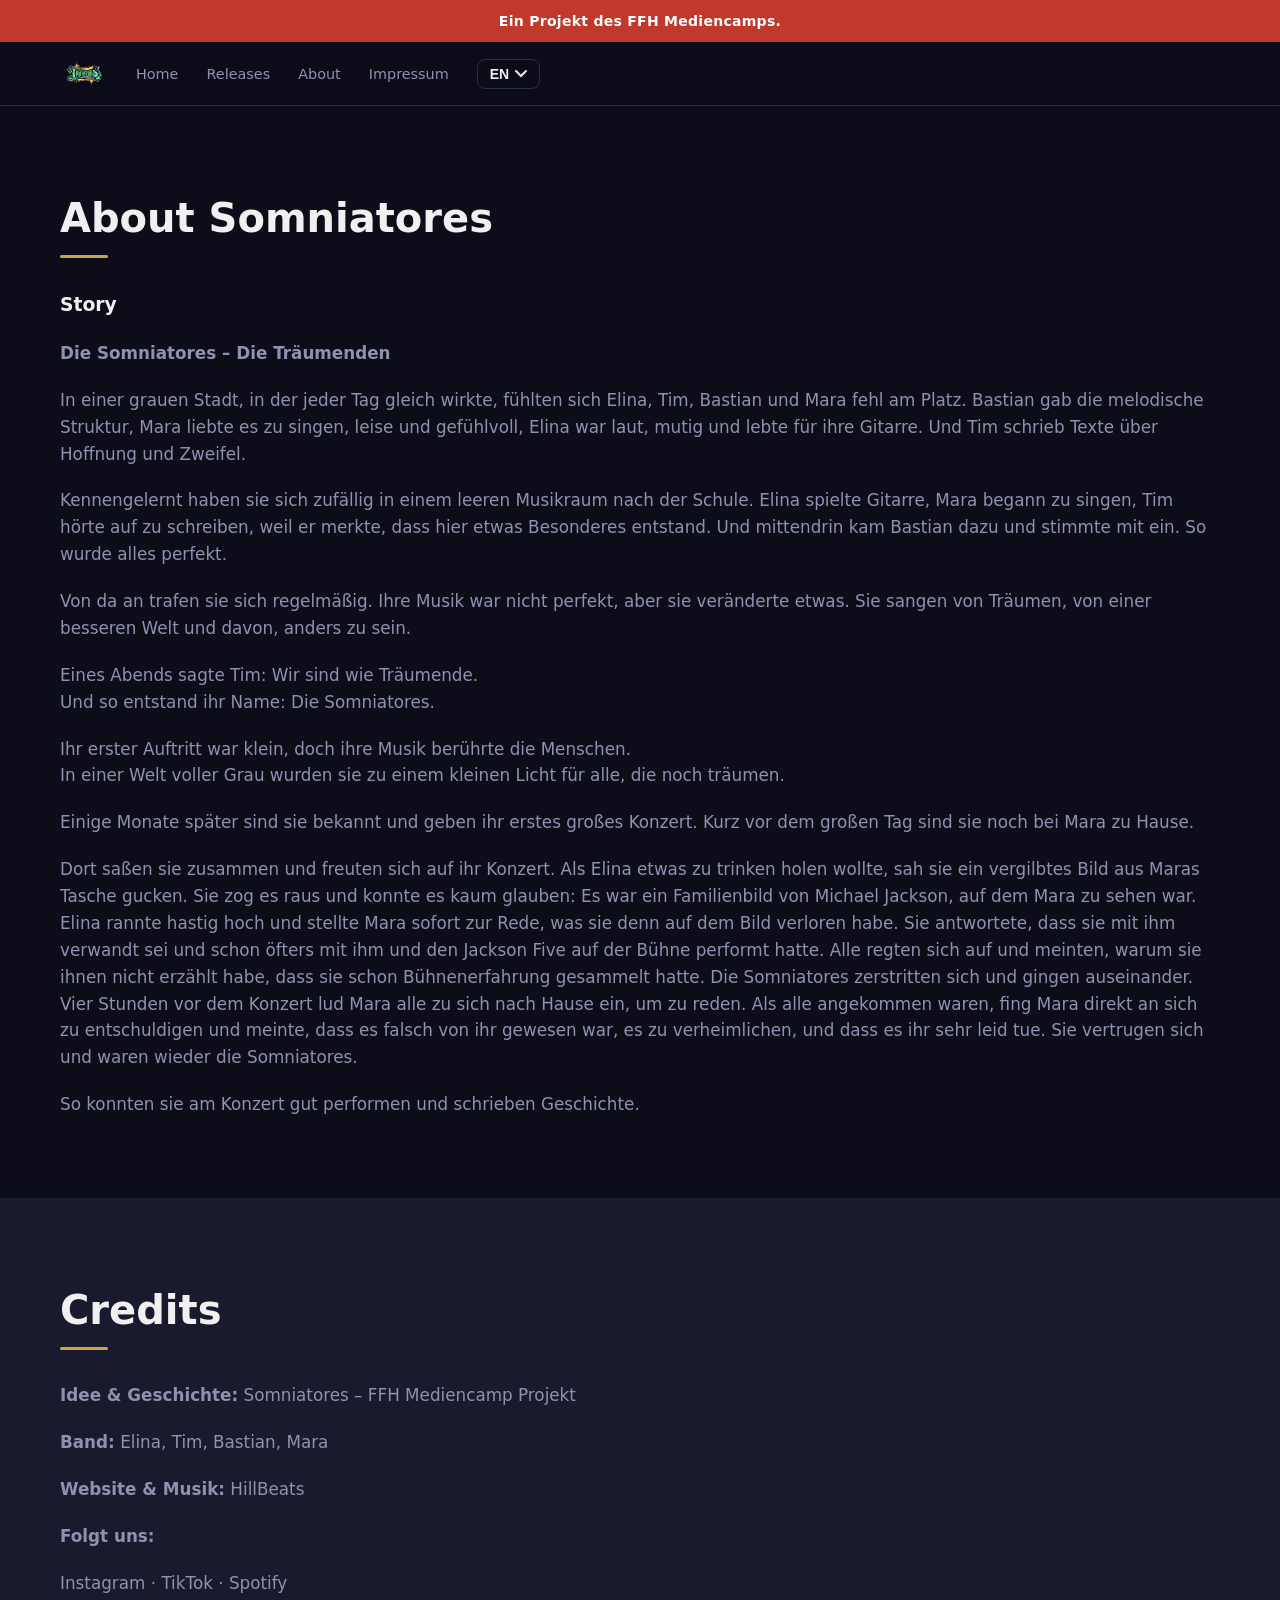
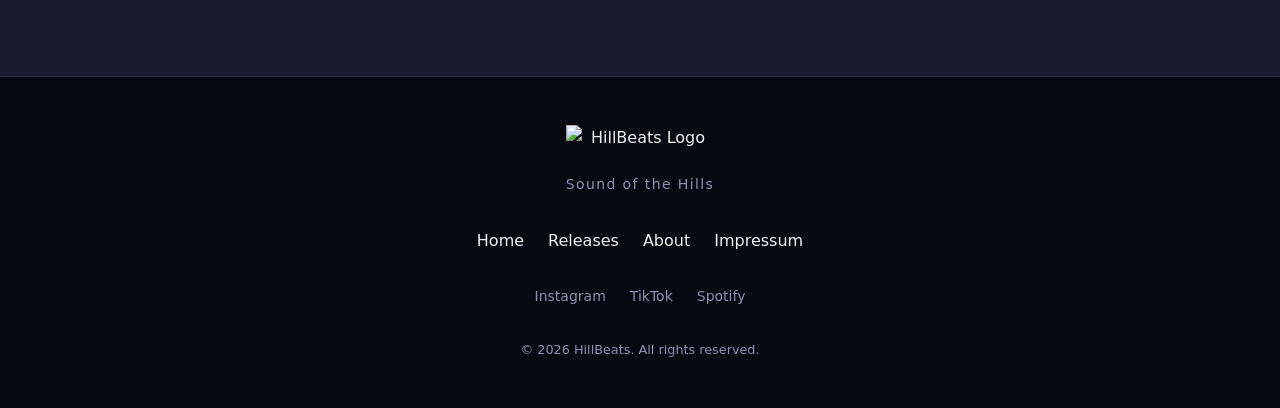
==== about.html @ d52b865a "Merge pull request #15 from ShadowByte2233/copilot/add-social-media-links-to-about Add social media " ====
<!DOCTYPE html>
<html lang="de">
<head>
  <meta charset="UTF-8">
  <meta name="viewport" content="width=device-width, initial-scale=1.0">
  <meta name="robots" content="noindex, nofollow">
  <title>Über uns – Somniatores</title>
  <meta name="description" content="Die Geschichte der Band Somniatores / HillBeats">
  <link rel="icon" type="image/png" href="../assets/img/band_logo.png">
  <link rel="stylesheet" href="../assets/css/style.css">
  <script src="../assets/js/app.js" defer></script>
</head>
<body>

<!-- PROJECT NOTICE (FFH Mediencamp) -->
<div class="project-notice" role="note">
  Ein Projekt des FFH Mediencamps.
</div>

<!-- NAVIGATION -->
<nav id="navbar" role="navigation" aria-label="Hauptnavigation">
  <div class="nav-inner">
    <a href="../index.html" class="nav-logo" aria-label="Somniatores – Startseite">
      <img src="../assets/img/band_logo.png" alt="Somniatores Logo">
    </a>
    <button class="burger" id="burger" aria-label="Menü öffnen" aria-expanded="false" aria-controls="nav-links" data-i18n-aria="nav.burgerLabel">
      <span></span><span></span><span></span>
    </button>
    <ul class="nav-links" id="nav-links" role="list">
      <li><a href="http://somniatores.de"    data-i18n="nav.home">Startseite</a></li>
      <li><a href="releases"        data-i18n="nav.releases">Releases</a></li>
      <li><a href="about"           data-i18n="nav.about">Über uns</a></li>
      <li><a href="impressum"     data-i18n="nav.media">Impressum</a></li>
    </ul>
    <!-- Language dropdown -->
    <div class="lang-dropdown" id="lang-dropdown">
      <button class="lang-btn" id="lang-btn"
              aria-haspopup="listbox" aria-expanded="false"
              aria-label="Sprache wählen" data-i18n-aria="lang.label">
        <span id="lang-current">DE</span>
        <svg aria-hidden="true" width="12" height="8" viewBox="0 0 12 8" focusable="false">
          <path d="M1 1l5 5 5-5" stroke="currentColor" stroke-width="2" fill="none" stroke-linecap="round"/>
        </svg>
      </button>
      <ul class="lang-list" id="lang-list" role="listbox" aria-label="Sprache">
        <li role="option" data-lang="de" aria-selected="true"  tabindex="0">🇩🇪 DE</li>
        <li role="option" data-lang="en" aria-selected="false" tabindex="0">🇬🇧 EN</li>
      </ul>
    </div>
  </div>
</nav>

<!-- ABOUT -->
<main>
  <!-- GESCHICHTE -->
  <section id="about">
    <div class="container">
      <h2 class="section-title" data-i18n="about.title">Über Somniatores</h2>

      <div class="about-text reveal">
        <h3 data-i18n="about.geschichte">Geschichte</h3>
        <p><strong>Die Somniatores – Die Träumenden</strong></p>
        <p>In einer grauen Stadt, in der jeder Tag gleich wirkte, fühlten sich Elina, Tim, Bastian und Mara fehl am Platz. Bastian gab die melodische Struktur, Mara liebte es zu singen, leise und gefühlvoll, Elina war laut, mutig und lebte für ihre Gitarre. Und Tim schrieb Texte über Hoffnung und Zweifel.</p>
        <p>Kennengelernt haben sie sich zufällig in einem leeren Musikraum nach der Schule. Elina spielte Gitarre, Mara begann zu singen, Tim hörte auf zu schreiben, weil er merkte, dass hier etwas Besonderes entstand. Und mittendrin kam Bastian dazu und stimmte mit ein. So wurde alles perfekt.</p>
        <p>Von da an trafen sie sich regelmäßig. Ihre Musik war nicht perfekt, aber sie veränderte etwas. Sie sangen von Träumen, von einer besseren Welt und davon, anders zu sein.</p>
        <p>Eines Abends sagte Tim: Wir sind wie Träumende.<br>Und so entstand ihr Name: Die Somniatores.</p>
        <p>Ihr erster Auftritt war klein, doch ihre Musik berührte die Menschen.<br>In einer Welt voller Grau wurden sie zu einem kleinen Licht für alle, die noch träumen.</p>
        <p>Einige Monate später sind sie bekannt und geben ihr erstes großes Konzert. Kurz vor dem großen Tag sind sie noch bei Mara zu Hause.</p>
        <p>Dort saßen sie zusammen und freuten sich auf ihr Konzert. Als Elina etwas zu trinken holen wollte, sah sie ein vergilbtes Bild aus Maras Tasche gucken. Sie zog es raus und konnte es kaum glauben: Es war ein Familienbild von Michael Jackson, auf dem Mara zu sehen war. Elina rannte hastig hoch und stellte Mara sofort zur Rede, was sie denn auf dem Bild verloren habe. Sie antwortete, dass sie mit ihm verwandt sei und schon öfters mit ihm und den Jackson Five auf der Bühne performt hatte. Alle regten sich auf und meinten, warum sie ihnen nicht erzählt habe, dass sie schon Bühnenerfahrung gesammelt hatte. Die Somniatores zerstritten sich und gingen auseinander. Vier Stunden vor dem Konzert lud Mara alle zu sich nach Hause ein, um zu reden. Als alle angekommen waren, fing Mara direkt an sich zu entschuldigen und meinte, dass es falsch von ihr gewesen war, es zu verheimlichen, und dass es ihr sehr leid tue. Sie vertrugen sich und waren wieder die Somniatores.</p>
        <p>So konnten sie am Konzert gut performen und schrieben Geschichte.</p>
      </div>
    </div>
  </section>

  <!-- CREDITS -->
  <section id="credits">
    <div class="container">
      <h2 class="section-title" data-i18n="about.credits">Credits</h2>

      <div class="about-text reveal">
        <p><strong>Idee &amp; Geschichte:</strong> Somniatores – FFH Mediencamp Projekt</p>
        <p><strong>Band:</strong> Elina, Tim, Bastian, Mara</p>
        <p><strong>Website &amp; Musik:</strong> HillBeats</p>
        <p><strong>Folgt uns:</strong></p>
        <p>
          <a href="https://www.instagram.com/somniatores_official/" target="_blank" rel="noopener noreferrer">Instagram</a> ·
          <a href="https://www.tiktok.com/@somniatores_official" target="_blank" rel="noopener noreferrer">TikTok</a> ·
          <a href="https://open.spotify.com/intl-de/artist/24csG8EfkN8rLoIO0TDTSA?si=iWMw0ovDQzCS0gI25p4bjA&amp;nd=1&amp;dlsi=0f4ffcc7fa2b4fdd" target="_blank" rel="noopener noreferrer">Spotify</a>
        </p>
      </div>
    </div>
  </section>
</main>

<!-- FOOTER -->
<footer>
  <div class="container">
    <div class="footer-inner">
      <div class="footer-logo">
        <img src="../assets/img/Logo_Huegel.jpeg" alt="HillBeats Logo">
        <p class="footer-slogan" data-i18n="footer.slogan">Sound der Hügel</p>
      </div>
      <nav class="footer-nav" aria-label="Footer Navigation">
        <a href="http://somniatores.de"  data-i18n="nav.home">Startseite</a>
        <a href="releases"      data-i18n="nav.releases">Releases</a>
        <a href="about"         data-i18n="nav.about">Über uns</a>
        <a href="impressum"     data-i18n="nav.media">Impressum</a>
      </nav>
      <div class="footer-social">
        <a href="https://www.instagram.com/somniatores_official/" class="social-link" target="_blank" rel="noopener noreferrer">Instagram</a>
        <a href="https://www.tiktok.com/@somniatores_official" class="social-link" target="_blank" rel="noopener noreferrer">TikTok</a>
        <a href="https://open.spotify.com/intl-de/artist/24csG8EfkN8rLoIO0TDTSA?si=iWMw0ovDQzCS0gI25p4bjA&amp;nd=1&amp;dlsi=0f4ffcc7fa2b4fdd" class="social-link" target="_blank" rel="noopener noreferrer">Spotify</a>
      </div>
      <p class="footer-copy" data-i18n="footer.copy">© 2026 HillBeats. Alle Rechte vorbehalten.</p>
    </div>
  </div>
</footer>

</body>
</html>
---- assets/css/style.css ----
/* =========================================================
   HillBeats – assets/css/style.css
   Mobile-first dark music-label theme
   ========================================================= */

/* --- Variables --- */
:root {
  --color-bg:           #0d0d1a;
  --color-surface:      #1a1a2e;
  --color-accent:       #c9a74d;
  --color-accent-hover: #e0bf6a;
  --color-text:         #f0f0f0;
  --color-text-muted:   #9090b0;
  --color-border:       #2a2a45;
  --notice-height:      42px;
  --nav-height:         64px;
  --radius:             8px;
  --transition:         0.3s ease;
  --font:               'Segoe UI', system-ui, -apple-system, sans-serif;
}

/* =========================================================
   PROJECT NOTICE BANNER (FFH Mediencamp)
   ========================================================= */
.project-notice {
  position: sticky;
  top: 0;
  z-index: 1001;
  background-color: #c0392b;
  color: #fff;
  text-align: center;
  padding: 0 1.25rem;
  height: var(--notice-height);
  display: flex;
  align-items: center;
  justify-content: center;
  font-size: 0.875rem;
  font-weight: 700;
  letter-spacing: 0.02em;
}

/* --- Reset & Base --- */
*, *::before, *::after { box-sizing: border-box; margin: 0; padding: 0; }
html { scroll-behavior: smooth; }
body {
  font-family: var(--font);
  background: var(--color-bg);
  color: var(--color-text);
  line-height: 1.6;
  overflow-x: hidden;
}
img { max-width: 100%; height: auto; display: block; }
a   { color: inherit; text-decoration: none; }
ul  { list-style: none; }
[hidden] { display: none !important; }

/* Focus styles for accessibility */
:focus-visible {
  outline: 2px solid var(--color-accent);
  outline-offset: 3px;
  border-radius: 4px;
}

/* Visually hidden (screen-reader only) */
.visually-hidden {
  position: absolute;
  width: 1px; height: 1px;
  padding: 0; margin: -1px;
  overflow: hidden; clip: rect(0,0,0,0);
  white-space: nowrap; border: 0;
}

/* --- Container --- */
.container {
  width: 100%;
  max-width: 1200px;
  margin: 0 auto;
  padding: 0 1.25rem;
}

/* =========================================================
   NAVIGATION
   ========================================================= */
#navbar {
  position: sticky;
  top: var(--notice-height);
  height: var(--nav-height);
  background: rgba(13, 13, 26, 0.95);
  backdrop-filter: blur(12px);
  -webkit-backdrop-filter: blur(12px);
  border-bottom: 1px solid var(--color-border);
  z-index: 1000;
  transition: box-shadow var(--transition);
}
#navbar.scrolled { box-shadow: 0 2px 20px rgba(0, 0, 0, 0.6); }

.nav-inner {
  max-width: 1200px;
  margin: 0 auto;
  padding: 0 1.25rem;
  height: 100%;
  display: flex;
  align-items: center;
  gap: 1rem;
}

.nav-logo {
  display: flex;
  align-items: center;
  gap: 0.5rem;
  flex-shrink: 0;
}
.nav-logo img { height: 36px; width: auto; }

/* Burger */
.burger {
  display: flex;
  flex-direction: column;
  gap: 5px;
  background: none;
  border: none;
  cursor: pointer;
  padding: 6px;
  margin-left: auto;
  border-radius: var(--radius);
  transition: background var(--transition);
}
.burger:hover { background: rgba(201, 167, 77, 0.1); }
.burger span {
  display: block;
  width: 24px; height: 2px;
  background: var(--color-text);
  border-radius: 2px;
  transition: transform var(--transition), opacity var(--transition);
}
.burger.open span:nth-child(1) { transform: translateY(7px) rotate(45deg); }
.burger.open span:nth-child(2) { opacity: 0; }
.burger.open span:nth-child(3) { transform: translateY(-7px) rotate(-45deg); }

/* Nav links */
.nav-links {
  display: none;
  flex-direction: column;
  position: absolute;
  top: var(--nav-height);
  left: 0; right: 0;
  background: var(--color-surface);
  border-bottom: 1px solid var(--color-border);
  padding: 1rem 1.25rem;
  gap: 0.25rem;
}
.nav-links.open { display: flex; }
.nav-links a {
  padding: 0.5rem 0.75rem;
  border-radius: var(--radius);
  font-size: 0.95rem;
  color: var(--color-text-muted);
  transition: color var(--transition), background var(--transition);
}
.nav-links a:hover {
  color: var(--color-accent);
  background: rgba(201, 167, 77, 0.08);
}

/* Language dropdown */
.lang-dropdown { position: relative; }
.lang-btn {
  display: flex;
  align-items: center;
  gap: 6px;
  background: transparent;
  border: 1px solid var(--color-border);
  color: var(--color-text);
  padding: 6px 12px;
  border-radius: var(--radius);
  cursor: pointer;
  font-size: 0.875rem;
  font-weight: 600;
  transition: border-color var(--transition), background var(--transition);
}
.lang-btn:hover { border-color: var(--color-accent); background: rgba(201, 167, 77, 0.08); }
.lang-btn svg { transition: transform var(--transition); }
.lang-btn[aria-expanded="true"] svg { transform: rotate(180deg); }

.lang-list {
  display: none;
  position: absolute;
  top: calc(100% + 6px);
  right: 0;
  background: var(--color-surface);
  border: 1px solid var(--color-border);
  border-radius: var(--radius);
  min-width: 110px;
  overflow: hidden;
  z-index: 1100;
  box-shadow: 0 8px 24px rgba(0, 0, 0, 0.4);
}
.lang-list.open { display: block; }
.lang-list li {
  padding: 0.6rem 1rem;
  cursor: pointer;
  font-size: 0.875rem;
  transition: background var(--transition), color var(--transition);
}
.lang-list li:hover  { background: rgba(201, 167, 77, 0.12); color: var(--color-accent); }
.lang-list li[aria-selected="true"] { color: var(--color-accent); font-weight: 600; }

/* Desktop nav */
@media (min-width: 768px) {
  .burger { display: none; }
  .nav-links {
    display: flex !important;
    flex-direction: row;
    position: static;
    background: none;
    border: none;
    padding: 0;
    gap: 0.25rem;
  }
  .nav-links a { font-size: 0.9rem; }
}

/* =========================================================
   HERO
   ========================================================= */
#hero {
  position: relative;
  min-height: 100svh;
  display: flex;
  align-items: center;
  justify-content: center;
  text-align: center;
  overflow: hidden;
}
.hero-bg { position: absolute; inset: 0; }
.hero-bg-img { width: 100%; height: 100%; object-fit: cover; }
.hero-overlay {
  position: absolute;
  inset: 0;
  background: linear-gradient(to bottom, rgba(13,13,26,0.45) 0%, rgba(13,13,26,0.88) 100%);
}
.hero-content {
  position: relative;
  z-index: 1;
  padding: 2rem 1.25rem;
  max-width: 700px;
}
.hero-band-logo { max-width: 260px; margin: 0 auto 1.5rem; }
.hero-content h1 {
  font-size: clamp(2.5rem, 8vw, 5rem);
  font-weight: 900;
  letter-spacing: -0.02em;
  color: #fff;
  text-shadow: 0 2px 20px rgba(0, 0, 0, 0.7);
  margin-bottom: 0.5rem;
}
.slogan {
  font-size: clamp(0.95rem, 3vw, 1.3rem);
  color: var(--color-accent);
  letter-spacing: 0.18em;
  text-transform: uppercase;
  margin-bottom: 2rem;
}
.hero-buttons {
  display: flex;
  flex-wrap: wrap;
  gap: 1rem;
  justify-content: center;
}

/* =========================================================
   BUTTONS
   ========================================================= */
.btn {
  display: inline-flex;
  align-items: center;
  justify-content: center;
  padding: 0.75rem 1.75rem;
  border-radius: var(--radius);
  font-size: 0.95rem;
  font-weight: 600;
  border: 2px solid transparent;
  cursor: pointer;
  transition:
    transform var(--transition),
    box-shadow var(--transition),
    background var(--transition),
    color var(--transition),
    border-color var(--transition);
  white-space: nowrap;
}
.btn:hover  { transform: translateY(-2px); box-shadow: 0 6px 20px rgba(0,0,0,0.4); }
.btn:active { transform: translateY(0); }

.btn-primary {
  background: var(--color-accent);
  color: #0d0d1a;
  border-color: var(--color-accent);
}
.btn-primary:hover { background: var(--color-accent-hover); border-color: var(--color-accent-hover); }

.btn-secondary {
  background: transparent;
  color: #fff;
  border-color: rgba(255, 255, 255, 0.6);
}
.btn-secondary:hover { background: rgba(255,255,255,0.1); border-color: #fff; }

.btn-outline {
  background: transparent;
  color: var(--color-accent);
  border-color: var(--color-accent);
}
.btn-outline:hover { background: var(--color-accent); color: #0d0d1a; }

.btn-sm { padding: 0.5rem 1.25rem; font-size: 0.875rem; }

/* =========================================================
   SECTIONS – Common
   ========================================================= */
section { padding: 5rem 0; }
section:nth-of-type(even) { background: var(--color-surface); }

.section-title {
  font-size: clamp(1.75rem, 5vw, 2.5rem);
  font-weight: 800;
  margin-bottom: 2.5rem;
  position: relative;
  display: inline-block;
}
.section-title::after {
  content: '';
  position: absolute;
  bottom: -8px;
  left: 0;
  width: 48px; height: 3px;
  background: var(--color-accent);
  border-radius: 2px;
}

/* =========================================================
   RELEASE
   ========================================================= */
.release-card {
  display: flex;
  flex-direction: column;
  gap: 2rem;
  background: var(--color-surface);
  border: 1px solid var(--color-border);
  border-radius: calc(var(--radius) * 2);
  overflow: hidden;
  transition: box-shadow var(--transition), transform var(--transition);
}
.release-card:hover {
  box-shadow: 0 12px 40px rgba(201, 167, 77, 0.15);
  transform: translateY(-4px);
}
.release-cover {
  width: 100%;
  max-width: 320px;
  margin: 1.5rem auto 0;
  border-radius: var(--radius);
}
.release-info {
  padding: 1.5rem 2rem 2rem;
  display: flex;
  flex-direction: column;
  gap: 1rem;
}
.release-tag {
  display: inline-block;
  background: rgba(201, 167, 77, 0.15);
  color: var(--color-accent);
  font-size: 0.75rem;
  font-weight: 700;
  letter-spacing: 0.1em;
  text-transform: uppercase;
  padding: 0.25rem 0.75rem;
  border-radius: 999px;
}
.release-info h3 { font-size: clamp(1.25rem, 3vw, 1.75rem); font-weight: 700; }
.release-info p  { color: var(--color-text-muted); }
.release-links   { display: flex; flex-wrap: wrap; gap: 0.75rem; }

@media (min-width: 768px) {
  .release-card { flex-direction: row; align-items: center; }
  .release-cover { max-width: 260px; flex-shrink: 0; margin: 1.5rem; }
}

/* =========================================================
   ABOUT
   ========================================================= */
.about-grid {
  display: grid;
  grid-template-columns: 1fr;
  gap: 3rem;
  align-items: center;
}
.about-img img {
  border-radius: calc(var(--radius) * 2);
  box-shadow: 0 20px 60px rgba(0, 0, 0, 0.5);
}
.about-text { display: flex; flex-direction: column; gap: 1.25rem; }
.about-text p { color: var(--color-text-muted); font-size: 1.05rem; }

@media (min-width: 768px) {
  .about-grid { grid-template-columns: 1fr 1fr; }
}

/* =========================================================
   MEDIA
   ========================================================= */
.media-grid {
  display: grid;
  grid-template-columns: 1fr;
  gap: 1.5rem;
}
@media (min-width: 600px) { .media-grid { grid-template-columns: repeat(2, 1fr); } }
@media (min-width: 900px) { .media-grid { grid-template-columns: repeat(3, 1fr); } }

.media-card {
  border-radius: calc(var(--radius) * 2);
  overflow: hidden;
  border: 1px solid var(--color-border);
  background: var(--color-surface);
  transition: transform var(--transition), box-shadow var(--transition);
}
.media-card:hover {
  transform: translateY(-4px);
  box-shadow: 0 12px 32px rgba(201, 167, 77, 0.12);
}
.media-placeholder {
  position: relative;
  aspect-ratio: 16/9;
  display: flex;
  flex-direction: column;
  align-items: center;
  justify-content: center;
  gap: 0.75rem;
  background: var(--color-bg);
  cursor: pointer;
  overflow: hidden;
}
.media-placeholder svg { width: 64px; height: 64px; }
.media-placeholder img {
  position: absolute;
  inset: 0; width: 100%; height: 100%;
  object-fit: cover; opacity: 0.5;
}
.media-placeholder span {
  position: relative;
  z-index: 1;
  font-size: 0.875rem;
  font-weight: 600;
  color: var(--color-text-muted);
  text-align: center;
  padding: 0 0.5rem;
}

/* =========================================================
   TOUR
   ========================================================= */
.tour-list   { display: flex; flex-direction: column; gap: 0.75rem; }
.tour-item {
  display: flex;
  flex-wrap: wrap;
  gap: 0.75rem 1.5rem;
  align-items: center;
  padding: 1.25rem 1.5rem;
  background: var(--color-bg);
  border: 1px solid var(--color-border);
  border-radius: var(--radius);
  transition: border-color var(--transition), background var(--transition);
}
.tour-item:hover { border-color: var(--color-accent); background: rgba(201, 167, 77, 0.05); }
.tour-date   { font-weight: 700; color: var(--color-accent); min-width: 105px; }
.tour-venue  { flex: 1; font-weight: 600; }
.tour-city   { color: var(--color-text-muted); font-size: 0.875rem; }

/* =========================================================
   NEWSLETTER
   ========================================================= */
.newsletter-wrap {
  text-align: center;
  max-width: 560px;
  margin: 0 auto;
}
.newsletter-wrap p { color: var(--color-text-muted); margin-bottom: 2rem; }
.newsletter-form {
  display: flex;
  flex-wrap: wrap;
  gap: 0.75rem;
  justify-content: center;
}
.nl-input {
  flex: 1;
  min-width: 220px;
  padding: 0.75rem 1rem;
  border: 1px solid var(--color-border);
  border-radius: var(--radius);
  background: var(--color-bg);
  color: var(--color-text);
  font-size: 0.95rem;
  transition: border-color var(--transition);
}
.nl-input:focus { border-color: var(--color-accent); outline: none; }
.nl-input::placeholder { color: var(--color-text-muted); }

/* =========================================================
   FOOTER
   ========================================================= */
footer {
  background: #080812;
  border-top: 1px solid var(--color-border);
  padding: 3rem 0;
}
.footer-inner {
  display: flex;
  flex-direction: column;
  align-items: center;
  gap: 2rem;
  text-align: center;
}
.footer-logo img    { height: 40px; margin: 0 auto 0.5rem; }
.footer-slogan      { font-size: 0.875rem; color: var(--color-text-muted); letter-spacing: 0.1em; }
.footer-nav         { display: flex; flex-wrap: wrap; gap: 1.5rem; justify-content: center; }
.footer-social      { display: flex; flex-wrap: wrap; gap: 1.5rem; justify-content: center; }
.social-link {
  display: flex;
  align-items: center;
  gap: 0.5rem;
  color: var(--color-text-muted);
  font-size: 0.875rem;
  transition: color var(--transition);
}
.social-link:hover  { color: var(--color-accent); }
.footer-copy        { font-size: 0.8rem; color: var(--color-text-muted); }

/* =========================================================
   SCROLL-REVEAL ANIMATIONS
   ========================================================= */
.reveal {
  opacity: 0;
  transform: translateY(30px);
  transition: opacity 0.7s ease, transform 0.7s ease;
}
.reveal.visible {
  opacity: 1;
  transform: translateY(0);
}
/* Stagger siblings */
.reveal:nth-child(2) { transition-delay: 0.1s; }
.reveal:nth-child(3) { transition-delay: 0.2s; }
.reveal:nth-child(4) { transition-delay: 0.3s; }

/* =========================================================
   REDUCED MOTION
   ========================================================= */
@media (prefers-reduced-motion: reduce) {
  html { scroll-behavior: auto; }
  .reveal { opacity: 1; transform: none; transition: none; }
  .btn, .media-card, .release-card, .tour-item { transition: none; }
  .lang-btn svg { transition: none; }
}
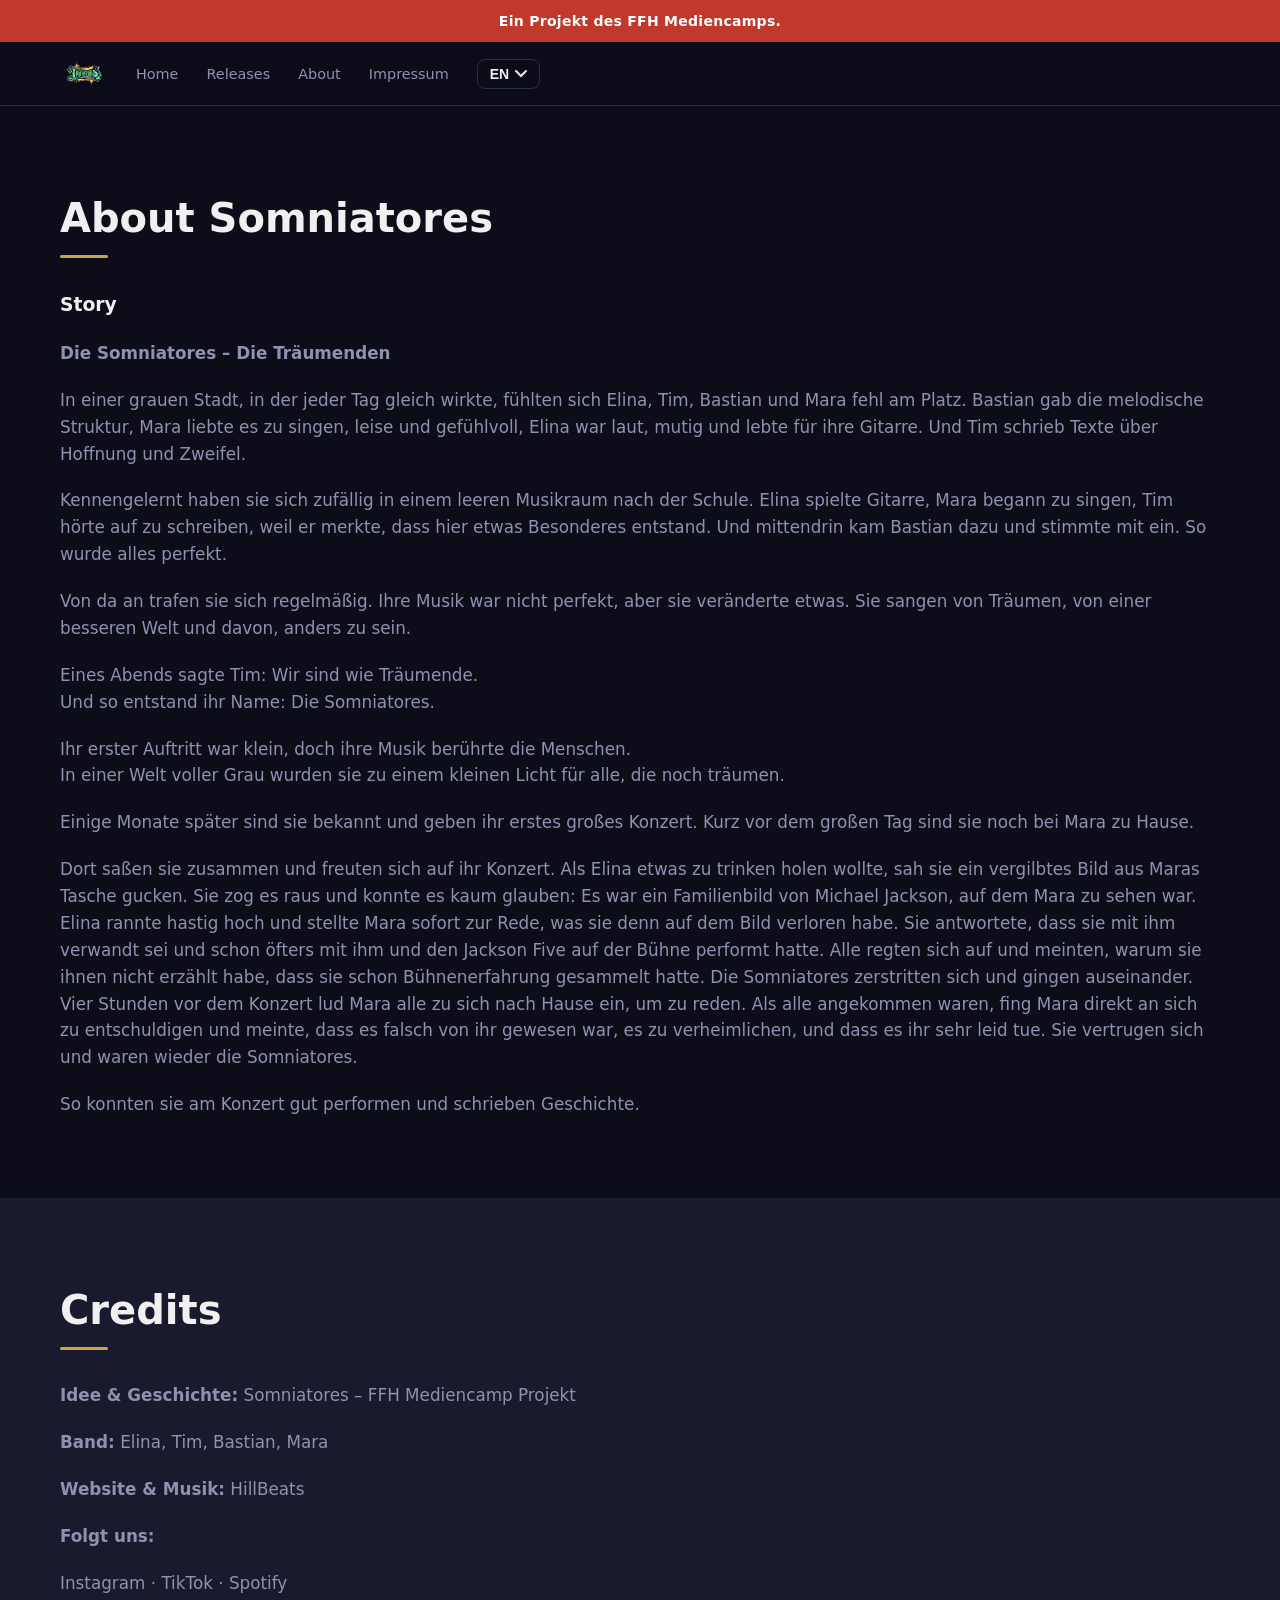
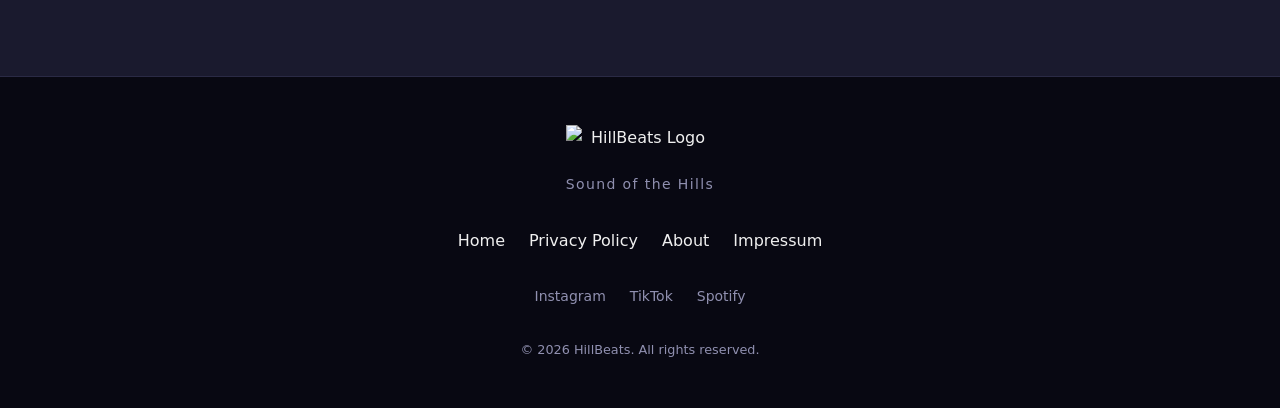
==== commit 66a3f715: "feat: add privacy-policy.html, update nav/footer links, remove old spaced file Agent-Logs-Url: https" ====
--- a/about.html
+++ b/about.html
@@ -102,7 +102,7 @@
       </div>
       <nav class="footer-nav" aria-label="Footer Navigation">
         <a href="http://somniatores.de"  data-i18n="nav.home">Startseite</a>
-        <a href="releases"      data-i18n="nav.releases">Releases</a>
+        <a href="privacy-policy.html" data-i18n="nav.privacy">Datenschutz</a>
         <a href="about"         data-i18n="nav.about">Über uns</a>
         <a href="impressum"     data-i18n="nav.media">Impressum</a>
       </nav>
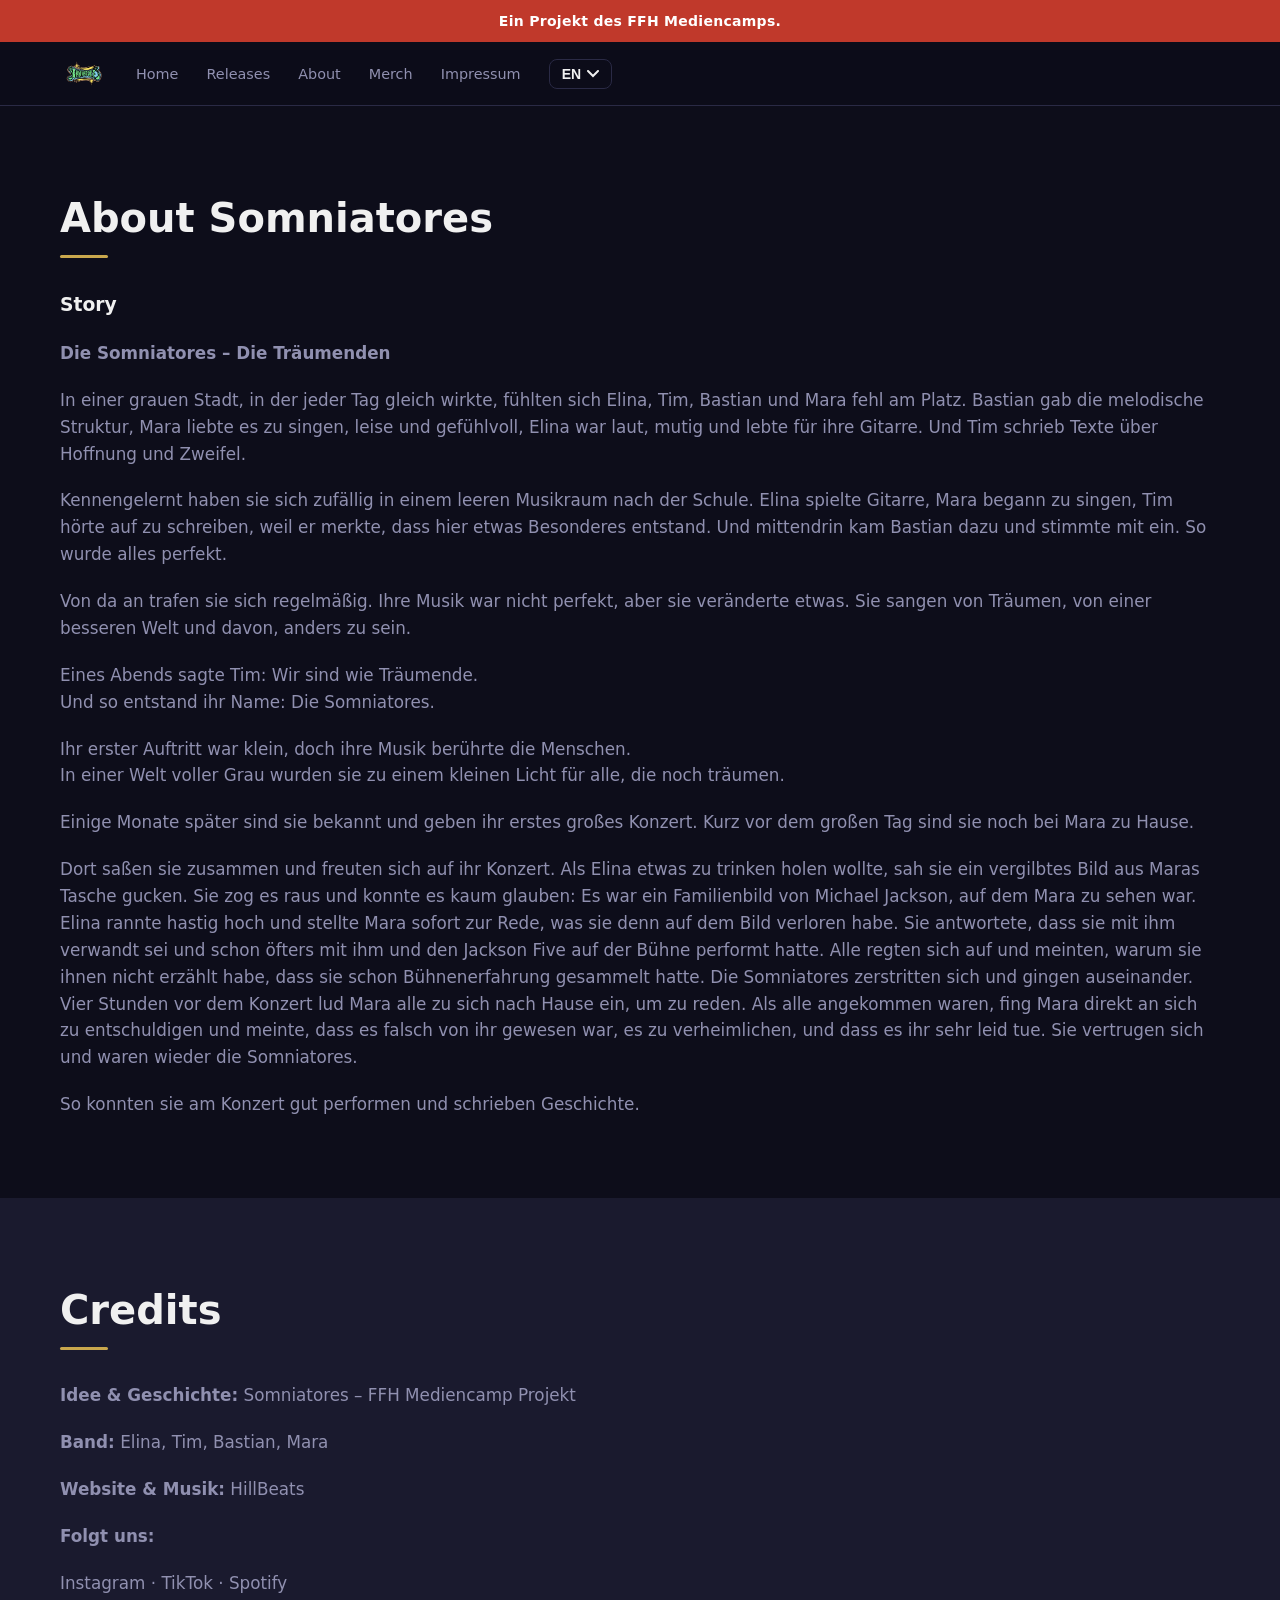
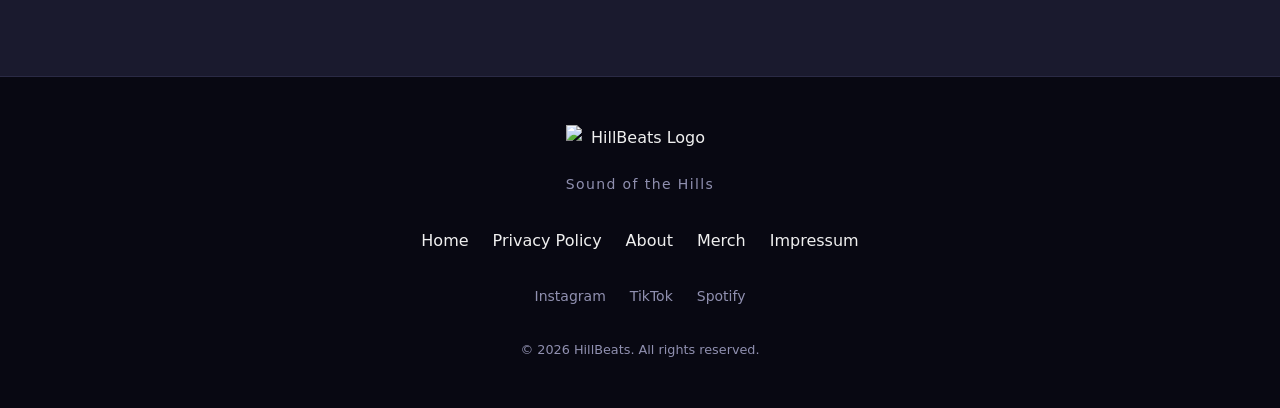
==== commit 8a6f4d08: "Merge pull request #20 from ShadowByte2233/copilot/add-merch-shop-page Add Merch shop page with prod" ====
--- a/about.html
+++ b/about.html
@@ -20,16 +20,17 @@
 <!-- NAVIGATION -->
 <nav id="navbar" role="navigation" aria-label="Hauptnavigation">
   <div class="nav-inner">
-    <a href="../index.html" class="nav-logo" aria-label="Somniatores – Startseite">
+    <a href="https://somniatores.de" class="nav-logo" aria-label="Somniatores – Startseite">
       <img src="../assets/img/band_logo.png" alt="Somniatores Logo">
     </a>
     <button class="burger" id="burger" aria-label="Menü öffnen" aria-expanded="false" aria-controls="nav-links" data-i18n-aria="nav.burgerLabel">
       <span></span><span></span><span></span>
     </button>
     <ul class="nav-links" id="nav-links" role="list">
-      <li><a href="http://somniatores.de"    data-i18n="nav.home">Startseite</a></li>
+      <li><a href="https://somniatores.de"    data-i18n="nav.home">Startseite</a></li>
       <li><a href="releases"        data-i18n="nav.releases">Releases</a></li>
       <li><a href="about"           data-i18n="nav.about">Über uns</a></li>
+      <li><a href="shop"            data-i18n="nav.shop">Merch</a></li>
       <li><a href="impressum"     data-i18n="nav.media">Impressum</a></li>
     </ul>
     <!-- Language dropdown -->
@@ -101,9 +102,10 @@
         <p class="footer-slogan" data-i18n="footer.slogan">Sound der Hügel</p>
       </div>
       <nav class="footer-nav" aria-label="Footer Navigation">
-        <a href="http://somniatores.de"  data-i18n="nav.home">Startseite</a>
+        <a href="https://somniatores.de"  data-i18n="nav.home">Startseite</a>
         <a href="privacy-policy.html" data-i18n="nav.privacy">Datenschutz</a>
         <a href="about"         data-i18n="nav.about">Über uns</a>
+        <a href="shop"          data-i18n="nav.shop">Merch</a>
         <a href="impressum"     data-i18n="nav.media">Impressum</a>
       </nav>
       <div class="footer-social">
--- a/assets/css/style.css
+++ b/assets/css/style.css
@@ -17,6 +17,11 @@
   --radius:             8px;
   --transition:         0.3s ease;
   --font:               'Segoe UI', system-ui, -apple-system, sans-serif;
+  /* Neon red hover effect */
+  --neon-red:           #ff2b2b;
+  --neon-red-soft:      rgba(255, 43, 43, 0.55);
+  --neon-red-glow:      rgba(255, 43, 43, 0.35);
+  --neon-outline-r:     10px;
 }
 
 /* =========================================================
@@ -233,7 +238,13 @@
   overflow: hidden;
 }
 .hero-bg { position: absolute; inset: 0; }
-.hero-bg-img { width: 100%; height: 100%; object-fit: cover; }
+.hero-bg-img {
+  width: 100%;
+  height: 100%;
+  object-fit: cover;
+  transform-origin: center center;
+  will-change: transform;
+}
 .hero-overlay {
   position: absolute;
   inset: 0;
@@ -537,6 +548,49 @@
 .footer-copy        { font-size: 0.8rem; color: var(--color-text-muted); }
 
 /* =========================================================
+   BAND SECTION
+   ========================================================= */
+.band-section { padding: 5rem 0; }
+
+.band-intro {
+  display: flex;
+  flex-direction: column;
+  align-items: center;
+  gap: 2rem;
+}
+
+.band-photo {
+  width: 100%;
+  max-width: 480px;
+  border-radius: calc(var(--radius) * 2);
+  box-shadow: 0 16px 48px rgba(0, 0, 0, 0.5);
+  object-fit: cover;
+}
+
+.band-desc {
+  max-width: 700px;
+  text-align: center;
+}
+.band-desc p {
+  color: var(--color-text-muted);
+  font-size: 1.05rem;
+  line-height: 1.75;
+}
+
+@media (min-width: 900px) {
+  .band-intro {
+    flex-direction: row;
+    align-items: flex-start;
+    gap: 3rem;
+  }
+  .band-photo {
+    max-width: 360px;
+    flex-shrink: 0;
+  }
+  .band-desc { text-align: left; }
+}
+
+/* =========================================================
    SCROLL-REVEAL ANIMATIONS
    ========================================================= */
 .reveal {
@@ -552,6 +606,146 @@
 .reveal:nth-child(2) { transition-delay: 0.1s; }
 .reveal:nth-child(3) { transition-delay: 0.2s; }
 .reveal:nth-child(4) { transition-delay: 0.3s; }
+
+/* =========================================================
+   NEON RED HOVER / FOCUS EFFECT
+   Drawn rotating outline + glow for all clickable elements.
+   Animation runs exactly 1 rotation on hover then holds;
+   restarts reliably on each new hover because animation is
+   removed when the element is not hovered.
+   ========================================================= */
+
+/* Position context so the ::after outline can be placed
+   outside the element with inset: -4px                    */
+a,
+button,
+.btn,
+[role="button"],
+input[type="button"],
+input[type="submit"] {
+  position: relative;
+  isolation: isolate;
+}
+
+/* Drawn outline — sits outside the element via inset       */
+a::after,
+button::after,
+.btn::after,
+[role="button"]::after,
+input[type="button"]::after,
+input[type="submit"]::after {
+  content: "";
+  position: absolute;
+  inset: -4px;
+  border-radius: var(--neon-outline-r);
+  background: conic-gradient(
+    from 0deg,
+    transparent 0deg,
+    var(--neon-red) 60deg,
+    rgba(255, 120, 120, 0.9) 120deg,
+    var(--neon-red) 200deg,
+    transparent 280deg,
+    transparent 360deg
+  );
+  /* Show only a 2 px border strip — hide interior fill     */
+  -webkit-mask:
+    linear-gradient(#000 0 0) content-box,
+    linear-gradient(#000 0 0);
+  -webkit-mask-composite: xor;
+          mask-composite: exclude;
+  padding: 2px;
+  opacity: 0;
+  pointer-events: none;
+  z-index: 2;
+}
+
+/* Glow box-shadow on hover / focus-visible                 */
+a:hover,
+a:focus-visible,
+button:hover,
+button:focus-visible,
+.btn:hover,
+.btn:focus-visible,
+[role="button"]:hover,
+[role="button"]:focus-visible,
+input[type="button"]:hover,
+input[type="button"]:focus-visible,
+input[type="submit"]:hover,
+input[type="submit"]:focus-visible {
+  box-shadow:
+    0 0 0 2px var(--neon-red-soft),
+    0 0 18px var(--neon-red-glow),
+    0 0 36px rgba(255, 43, 43, 0.18);
+}
+
+/* Show + animate outline: 1 rotation, stop at final frame */
+a:hover::after,
+a:focus-visible::after,
+button:hover::after,
+button:focus-visible::after,
+.btn:hover::after,
+.btn:focus-visible::after,
+[role="button"]:hover::after,
+[role="button"]:focus-visible::after,
+input[type="button"]:hover::after,
+input[type="button"]:focus-visible::after,
+input[type="submit"]:hover::after,
+input[type="submit"]:focus-visible::after {
+  opacity: 1;
+  animation: neon-draw 900ms linear 1 forwards;
+}
+
+
+/* =========================================================
+   NAVIGATION extra underline / shadow on hover / focus
+   ========================================================= */
+.nav-links a,
+.footer-nav a {
+  border-radius: var(--neon-outline-r);
+}
+
+/* Neon bar that slides in under nav links                  */
+.nav-links a::before,
+.footer-nav a::before {
+  content: "";
+  position: absolute;
+  left: 8px;
+  right: 8px;
+  bottom: -4px;
+  height: 2px;
+  border-radius: 999px;
+  background: var(--neon-red);
+  box-shadow: 0 0 8px var(--neon-red), 0 0 16px var(--neon-red-glow);
+  opacity: 0;
+  transform: scaleX(0.5);
+  transition: opacity 200ms ease, transform 200ms ease;
+  pointer-events: none;
+  z-index: 2;
+}
+
+.nav-links a:hover::before,
+.nav-links a:focus-visible::before,
+.footer-nav a:hover::before,
+.footer-nav a:focus-visible::before {
+  opacity: 1;
+  transform: scaleX(1);
+}
+
+/* =========================================================
+   PAGE ENTER ANIMATION (global, all pages)
+   Only active when JS is available (.js on <html>).
+   Falls back to fully visible if JS fails.
+   ========================================================= */
+html.js body.page-enter {
+  opacity: 0;
+  transform: translateY(16px);
+}
+
+html.js body.page-enter.page-enter--ready {
+  opacity: 1;
+  transform: translateY(0);
+  transition: opacity 450ms ease, transform 450ms ease;
+}
 
 /* =========================================================
    REDUCED MOTION
@@ -561,4 +755,28 @@
   .reveal { opacity: 1; transform: none; transition: none; }
   .btn, .media-card, .release-card, .tour-item { transition: none; }
   .lang-btn svg { transition: none; }
-}
+  .hero-bg-img { transform: none !important; will-change: auto; }
+  /* Disable page-enter animation */
+  html.js body.page-enter,
+  html.js body.page-enter.page-enter--ready {
+    opacity: 1 !important;
+    transform: none !important;
+    transition: none !important;
+  }
+  /* Neon outline: stop rotation but keep outline + glow visible */
+  a:hover::after, a:focus-visible::after,
+  button:hover::after, button:focus-visible::after,
+  .btn:hover::after, .btn:focus-visible::after,
+  [role="button"]:hover::after, [role="button"]:focus-visible::after,
+  input[type="button"]:hover::after, input[type="button"]:focus-visible::after,
+  input[type="submit"]:hover::after, input[type="submit"]:focus-visible::after {
+    animation: none;
+    opacity: 1;
+  }
+  /* Nav underline: skip slide transition */
+  .nav-links a::before,
+  .footer-nav a::before {
+    transition: none;
+    transform: scaleX(1);
+  }
+}
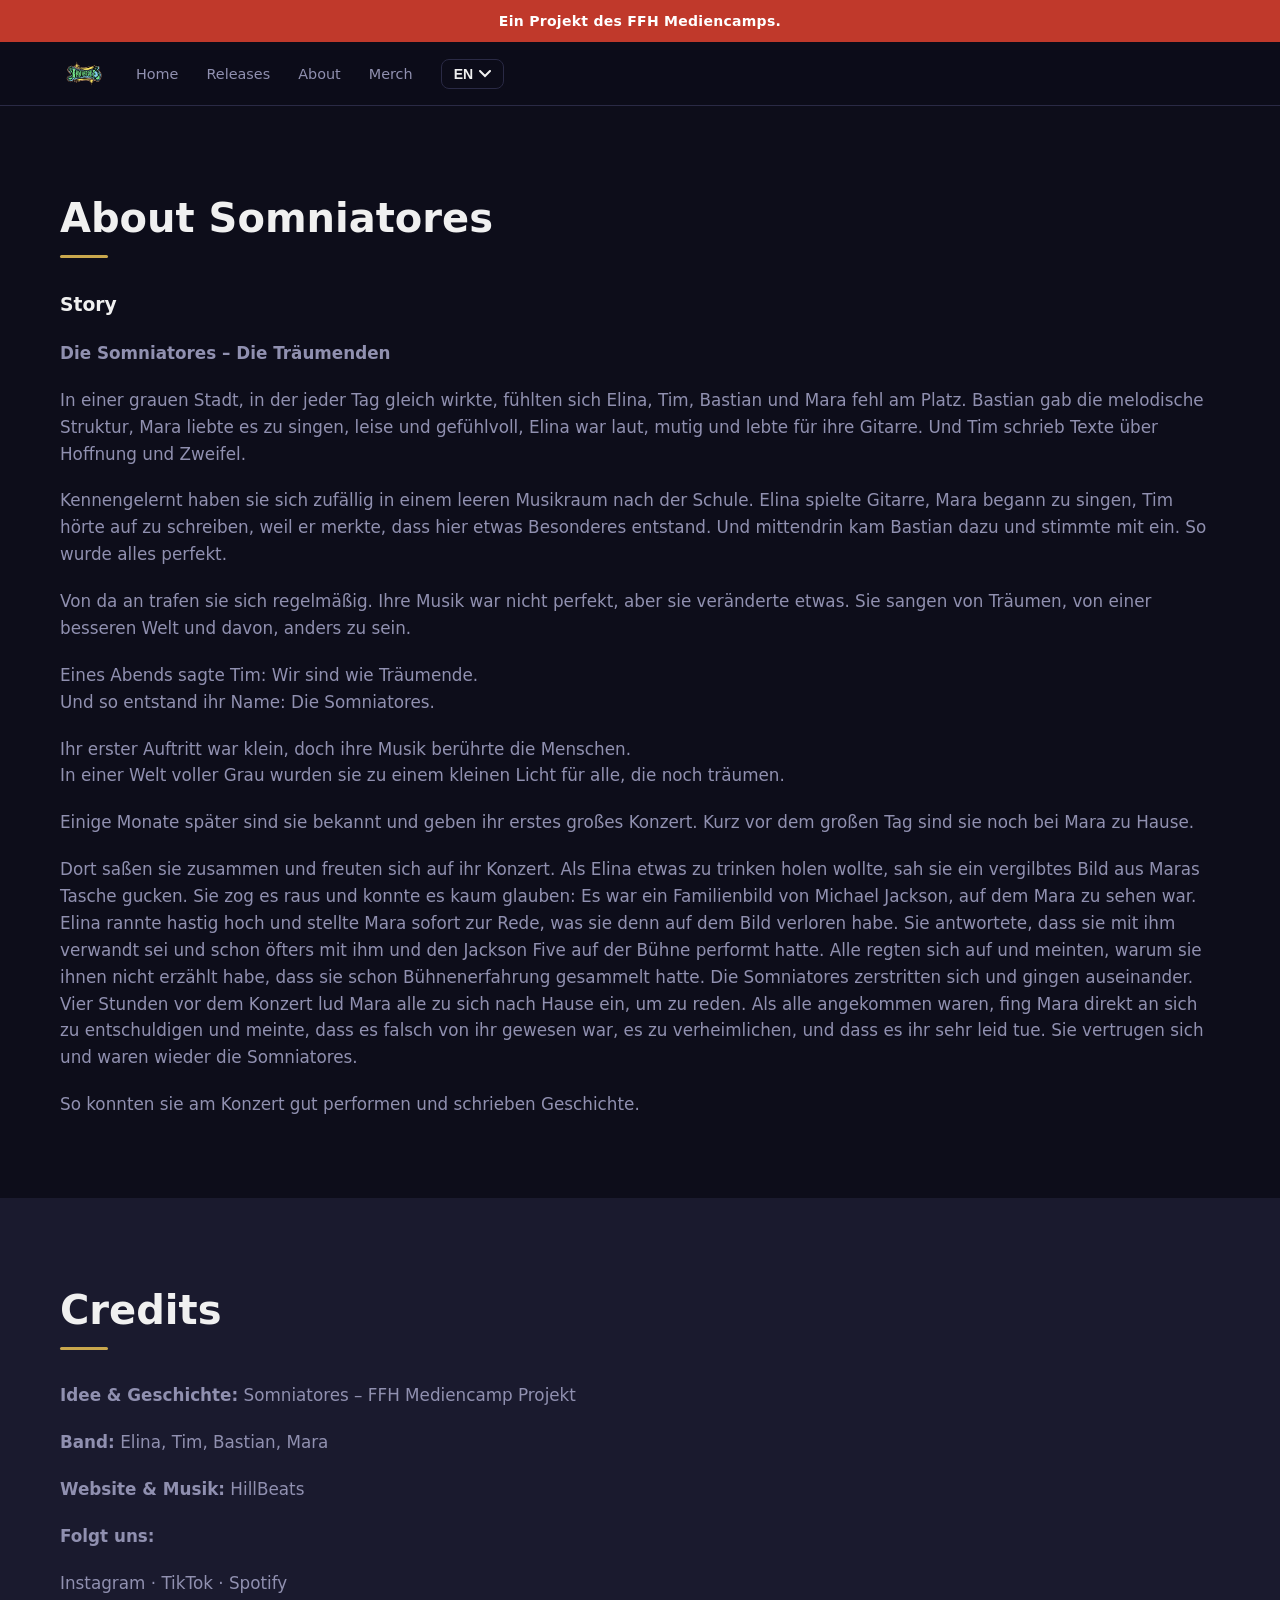
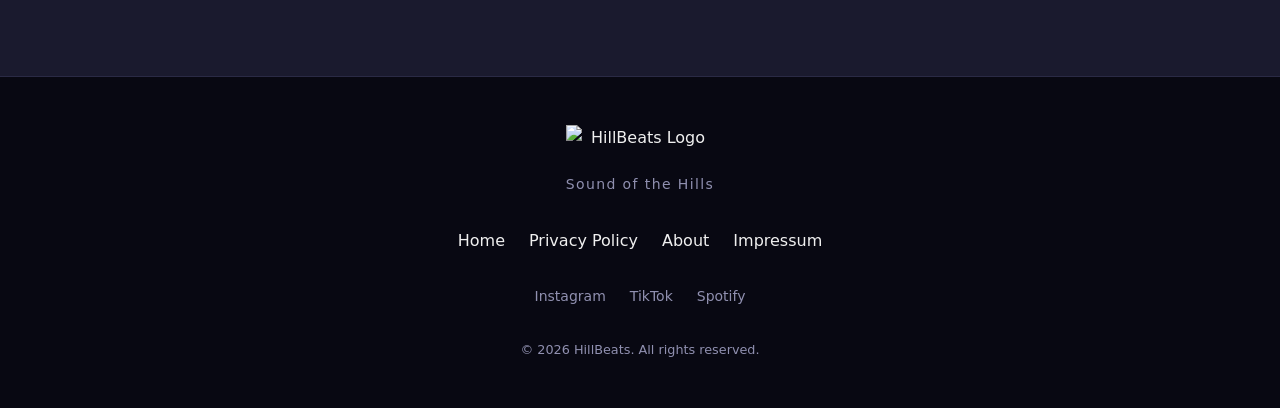
==== commit 01643424: "Update about.html" ====
--- a/about.html
+++ b/about.html
@@ -27,11 +27,10 @@
       <span></span><span></span><span></span>
     </button>
     <ul class="nav-links" id="nav-links" role="list">
-      <li><a href="https://somniatores.de"    data-i18n="nav.home">Startseite</a></li>
+      <li><a href="/"    data-i18n="nav.home">Startseite</a></li>
       <li><a href="releases"        data-i18n="nav.releases">Releases</a></li>
       <li><a href="about"           data-i18n="nav.about">Über uns</a></li>
       <li><a href="shop"            data-i18n="nav.shop">Merch</a></li>
-      <li><a href="impressum"     data-i18n="nav.media">Impressum</a></li>
     </ul>
     <!-- Language dropdown -->
     <div class="lang-dropdown" id="lang-dropdown">
@@ -105,7 +104,6 @@
         <a href="https://somniatores.de"  data-i18n="nav.home">Startseite</a>
         <a href="privacy-policy.html" data-i18n="nav.privacy">Datenschutz</a>
         <a href="about"         data-i18n="nav.about">Über uns</a>
-        <a href="shop"          data-i18n="nav.shop">Merch</a>
         <a href="impressum"     data-i18n="nav.media">Impressum</a>
       </nav>
       <div class="footer-social">
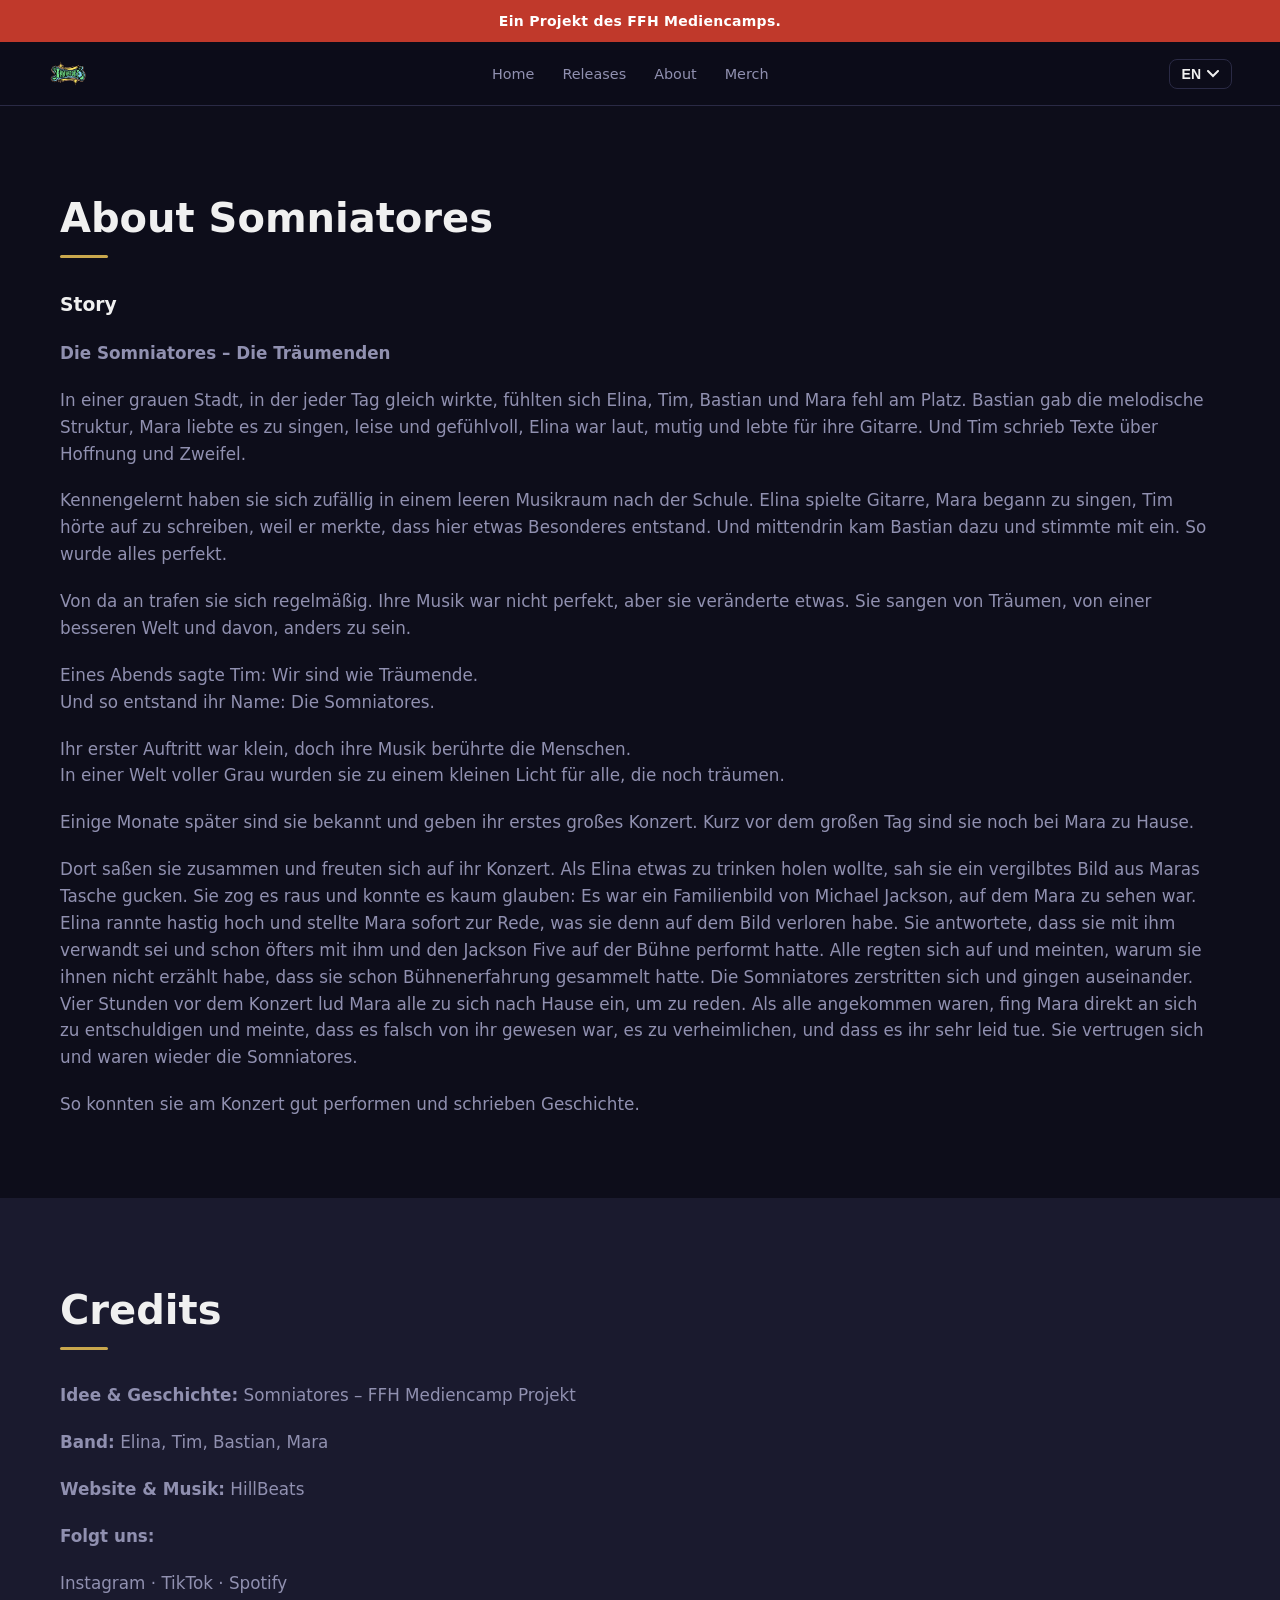
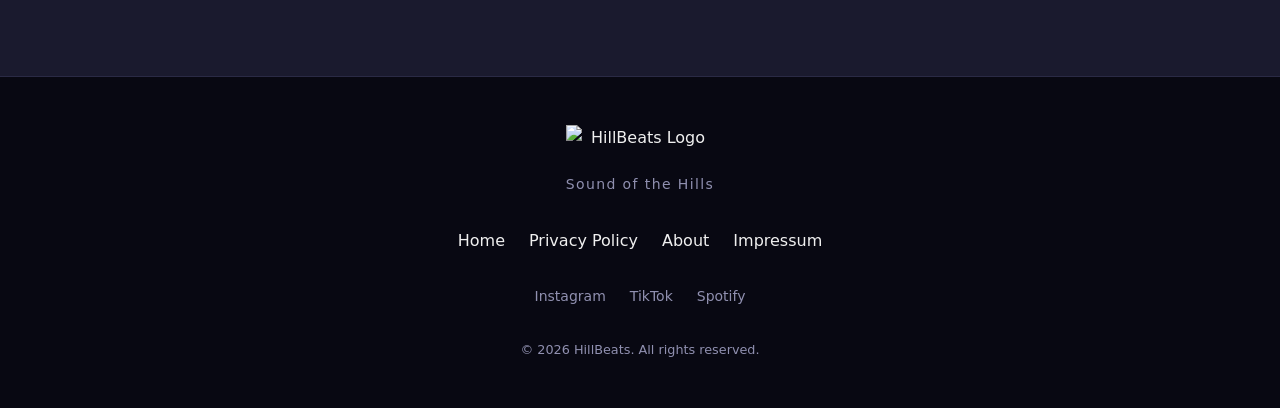
==== commit 3a97201e: "Fix GitHub Pages links and asset paths across pages Agent-Logs-Url: https://github.com/ShadowByte223" ====
--- a/about.html
+++ b/about.html
@@ -6,9 +6,9 @@
   <meta name="robots" content="noindex, nofollow">
   <title>Über uns – Somniatores</title>
   <meta name="description" content="Die Geschichte der Band Somniatores / HillBeats">
-  <link rel="icon" type="image/png" href="../assets/img/band_logo.png">
-  <link rel="stylesheet" href="../assets/css/style.css">
-  <script src="../assets/js/app.js" defer></script>
+  <link rel="icon" type="image/png" href="assets/img/band_logo.png">
+  <link rel="stylesheet" href="assets/css/style.css">
+  <script src="assets/js/app.js" defer></script>
 </head>
 <body>
 
@@ -20,17 +20,17 @@
 <!-- NAVIGATION -->
 <nav id="navbar" role="navigation" aria-label="Hauptnavigation">
   <div class="nav-inner">
-    <a href="https://somniatores.de" class="nav-logo" aria-label="Somniatores – Startseite">
-      <img src="../assets/img/band_logo.png" alt="Somniatores Logo">
+    <a href="/Somniatores/" class="nav-logo" aria-label="Somniatores – Startseite">
+      <img src="assets/img/band_logo.png" alt="Somniatores Logo">
     </a>
     <button class="burger" id="burger" aria-label="Menü öffnen" aria-expanded="false" aria-controls="nav-links" data-i18n-aria="nav.burgerLabel">
       <span></span><span></span><span></span>
     </button>
     <ul class="nav-links" id="nav-links" role="list">
-      <li><a href="/"    data-i18n="nav.home">Startseite</a></li>
-      <li><a href="releases"        data-i18n="nav.releases">Releases</a></li>
-      <li><a href="about"           data-i18n="nav.about">Über uns</a></li>
-      <li><a href="shop"            data-i18n="nav.shop">Merch</a></li>
+      <li><a href="/Somniatores/"  data-i18n="nav.home">Startseite</a></li>
+      <li><a href="releases.html"  data-i18n="nav.releases">Releases</a></li>
+      <li><a href="about.html"     data-i18n="nav.about">Über uns</a></li>
+      <li><a href="shop.html"      data-i18n="nav.shop">Merch</a></li>
     </ul>
     <!-- Language dropdown -->
     <div class="lang-dropdown" id="lang-dropdown">
@@ -97,14 +97,14 @@
   <div class="container">
     <div class="footer-inner">
       <div class="footer-logo">
-        <img src="../assets/img/Logo_Huegel.jpeg" alt="HillBeats Logo">
+        <img src="assets/img/Logo_Huegel.jpeg" alt="HillBeats Logo">
         <p class="footer-slogan" data-i18n="footer.slogan">Sound der Hügel</p>
       </div>
       <nav class="footer-nav" aria-label="Footer Navigation">
-        <a href="https://somniatores.de"  data-i18n="nav.home">Startseite</a>
+        <a href="/Somniatores/"      data-i18n="nav.home">Startseite</a>
         <a href="privacy-policy.html" data-i18n="nav.privacy">Datenschutz</a>
-        <a href="about"         data-i18n="nav.about">Über uns</a>
-        <a href="impressum"     data-i18n="nav.media">Impressum</a>
+        <a href="about.html"          data-i18n="nav.about">Über uns</a>
+        <a href="impressum.html"      data-i18n="nav.media">Impressum</a>
       </nav>
       <div class="footer-social">
         <a href="https://www.instagram.com/somniatores_official/" class="social-link" target="_blank" rel="noopener noreferrer">Instagram</a>
--- a/assets/css/style.css
+++ b/assets/css/style.css
@@ -102,7 +102,7 @@
 .nav-inner {
   max-width: 1200px;
   margin: 0 auto;
-  padding: 0 1.25rem;
+  padding: 0 0.5rem 0 0.25rem;
   height: 100%;
   display: flex;
   align-items: center;
@@ -221,6 +221,8 @@
     border: none;
     padding: 0;
     gap: 0.25rem;
+    flex: 1;
+    justify-content: center;
   }
   .nav-links a { font-size: 0.9rem; }
 }
@@ -588,6 +590,43 @@
     flex-shrink: 0;
   }
   .band-desc { text-align: left; }
+}
+
+.band-videos {
+  margin-top: 2rem;
+}
+
+.band-videos-header {
+  display: flex;
+  justify-content: space-between;
+  align-items: baseline;
+  gap: 12px;
+  margin-bottom: 12px;
+}
+
+.band-videos-title {
+  margin: 0;
+}
+
+.band-videos-link {
+  text-decoration: underline;
+  color: var(--color-accent);
+  font-size: 0.95rem;
+}
+
+.band-video-embed {
+  position: relative;
+  width: 100%;
+  aspect-ratio: 16 / 9;
+}
+
+.band-video-embed iframe {
+  position: absolute;
+  inset: 0;
+  width: 100%;
+  height: 100%;
+  border: 0;
+  border-radius: var(--radius);
 }
 
 /* =========================================================
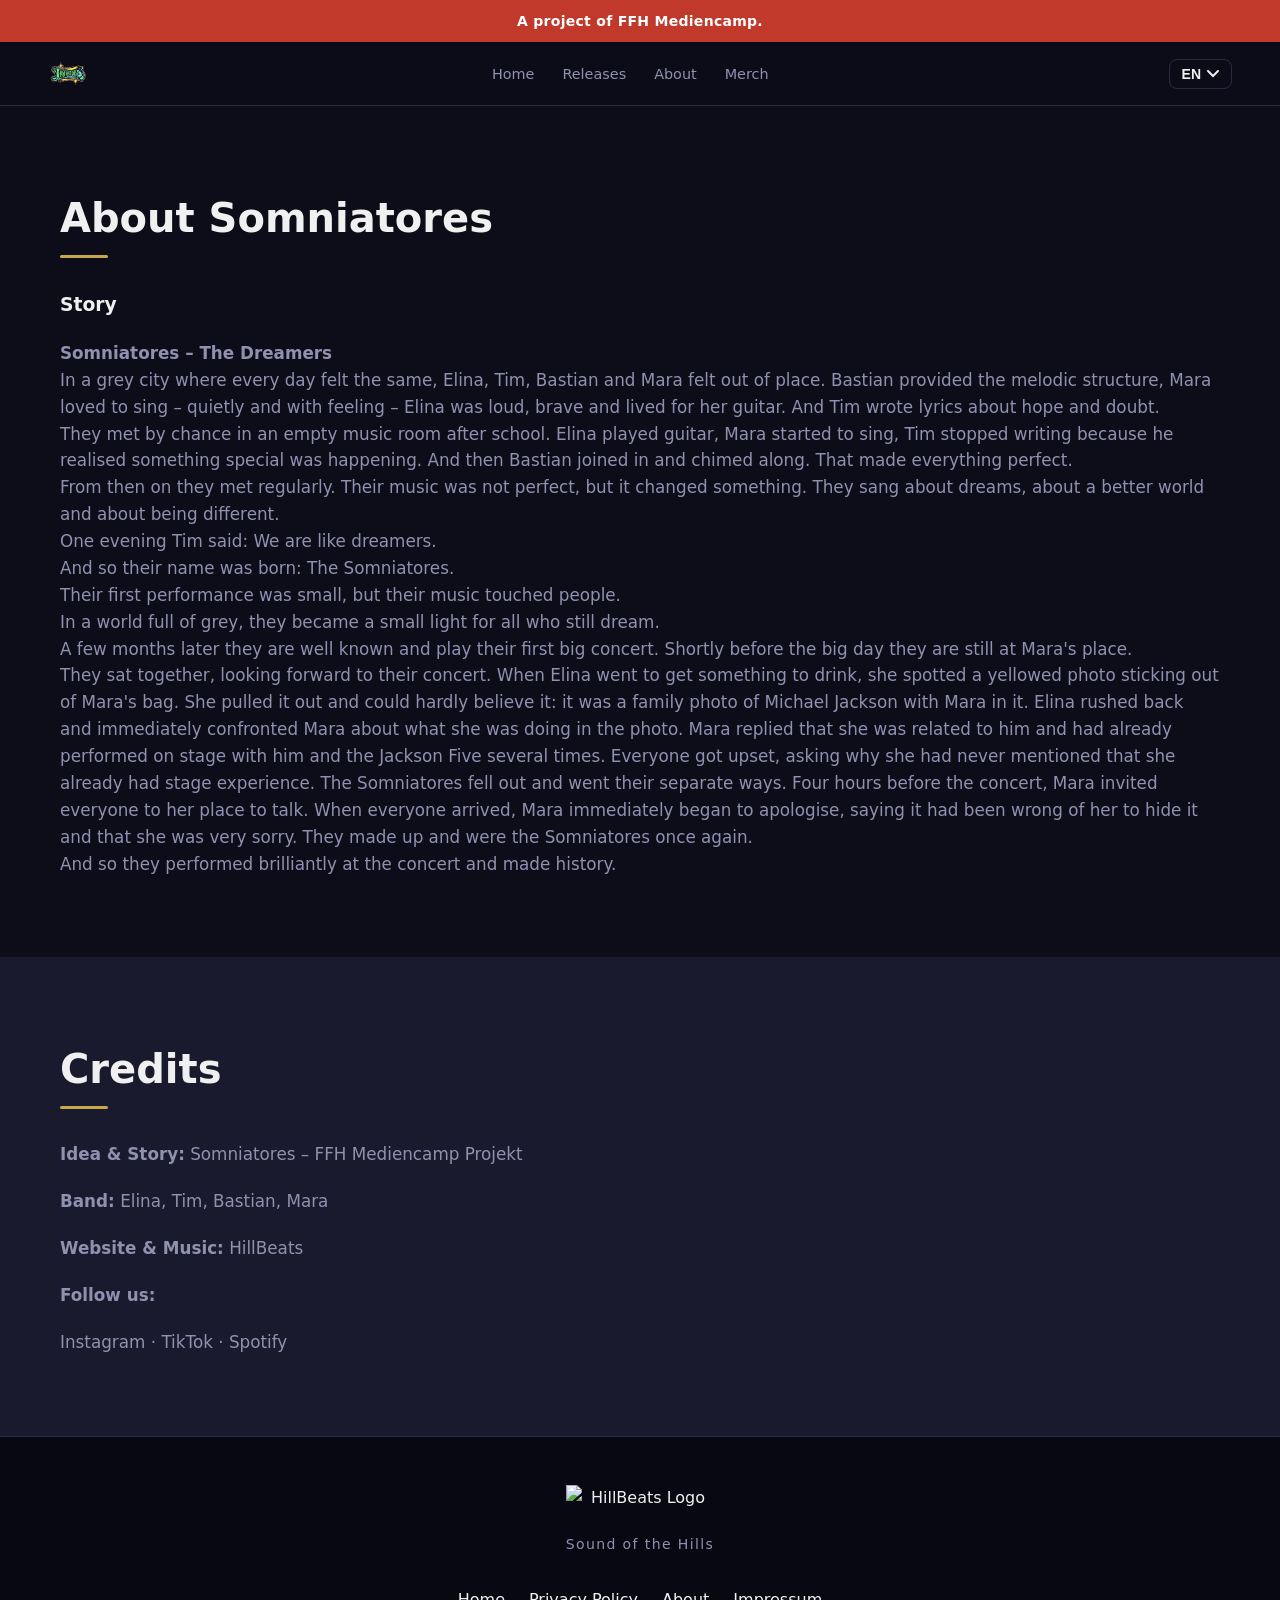
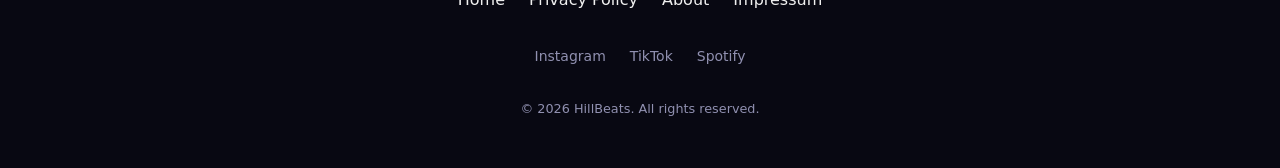
==== commit 63d4f6a3: "Add complete DE/EN i18n across all pages Agent-Logs-Url: https://github.com/ShadowByte2233/Somniator" ====
--- a/about.html
+++ b/about.html
@@ -13,7 +13,7 @@
 <body>
 
 <!-- PROJECT NOTICE (FFH Mediencamp) -->
-<div class="project-notice" role="note">
+<div class="project-notice" role="note" data-i18n="project.notice">
   Ein Projekt des FFH Mediencamps.
 </div>
 
@@ -28,9 +28,9 @@
     </button>
     <ul class="nav-links" id="nav-links" role="list">
       <li><a href="/Somniatores/"  data-i18n="nav.home">Startseite</a></li>
-      <li><a href="releases.html"  data-i18n="nav.releases">Releases</a></li>
-      <li><a href="about.html"     data-i18n="nav.about">Über uns</a></li>
-      <li><a href="shop.html"      data-i18n="nav.shop">Merch</a></li>
+      <li><a href="releases"  data-i18n="nav.releases">Releases</a></li>
+      <li><a href="about"     data-i18n="nav.about">Über uns</a></li>
+      <li><a href="shop"      data-i18n="nav.shop">Merch</a></li>
     </ul>
     <!-- Language dropdown -->
     <div class="lang-dropdown" id="lang-dropdown">
@@ -59,15 +59,30 @@
 
       <div class="about-text reveal">
         <h3 data-i18n="about.geschichte">Geschichte</h3>
-        <p><strong>Die Somniatores – Die Träumenden</strong></p>
-        <p>In einer grauen Stadt, in der jeder Tag gleich wirkte, fühlten sich Elina, Tim, Bastian und Mara fehl am Platz. Bastian gab die melodische Struktur, Mara liebte es zu singen, leise und gefühlvoll, Elina war laut, mutig und lebte für ihre Gitarre. Und Tim schrieb Texte über Hoffnung und Zweifel.</p>
-        <p>Kennengelernt haben sie sich zufällig in einem leeren Musikraum nach der Schule. Elina spielte Gitarre, Mara begann zu singen, Tim hörte auf zu schreiben, weil er merkte, dass hier etwas Besonderes entstand. Und mittendrin kam Bastian dazu und stimmte mit ein. So wurde alles perfekt.</p>
-        <p>Von da an trafen sie sich regelmäßig. Ihre Musik war nicht perfekt, aber sie veränderte etwas. Sie sangen von Träumen, von einer besseren Welt und davon, anders zu sein.</p>
-        <p>Eines Abends sagte Tim: Wir sind wie Träumende.<br>Und so entstand ihr Name: Die Somniatores.</p>
-        <p>Ihr erster Auftritt war klein, doch ihre Musik berührte die Menschen.<br>In einer Welt voller Grau wurden sie zu einem kleinen Licht für alle, die noch träumen.</p>
-        <p>Einige Monate später sind sie bekannt und geben ihr erstes großes Konzert. Kurz vor dem großen Tag sind sie noch bei Mara zu Hause.</p>
-        <p>Dort saßen sie zusammen und freuten sich auf ihr Konzert. Als Elina etwas zu trinken holen wollte, sah sie ein vergilbtes Bild aus Maras Tasche gucken. Sie zog es raus und konnte es kaum glauben: Es war ein Familienbild von Michael Jackson, auf dem Mara zu sehen war. Elina rannte hastig hoch und stellte Mara sofort zur Rede, was sie denn auf dem Bild verloren habe. Sie antwortete, dass sie mit ihm verwandt sei und schon öfters mit ihm und den Jackson Five auf der Bühne performt hatte. Alle regten sich auf und meinten, warum sie ihnen nicht erzählt habe, dass sie schon Bühnenerfahrung gesammelt hatte. Die Somniatores zerstritten sich und gingen auseinander. Vier Stunden vor dem Konzert lud Mara alle zu sich nach Hause ein, um zu reden. Als alle angekommen waren, fing Mara direkt an sich zu entschuldigen und meinte, dass es falsch von ihr gewesen war, es zu verheimlichen, und dass es ihr sehr leid tue. Sie vertrugen sich und waren wieder die Somniatores.</p>
-        <p>So konnten sie am Konzert gut performen und schrieben Geschichte.</p>
+
+        <div data-lang="de">
+          <p><strong>Die Somniatores – Die Träumenden</strong></p>
+          <p>In einer grauen Stadt, in der jeder Tag gleich wirkte, fühlten sich Elina, Tim, Bastian und Mara fehl am Platz. Bastian gab die melodische Struktur, Mara liebte es zu singen, leise und gefühlvoll, Elina war laut, mutig und lebte für ihre Gitarre. Und Tim schrieb Texte über Hoffnung und Zweifel.</p>
+          <p>Kennengelernt haben sie sich zufällig in einem leeren Musikraum nach der Schule. Elina spielte Gitarre, Mara begann zu singen, Tim hörte auf zu schreiben, weil er merkte, dass hier etwas Besonderes entstand. Und mittendrin kam Bastian dazu und stimmte mit ein. So wurde alles perfekt.</p>
+          <p>Von da an trafen sie sich regelmäßig. Ihre Musik war nicht perfekt, aber sie veränderte etwas. Sie sangen von Träumen, von einer besseren Welt und davon, anders zu sein.</p>
+          <p>Eines Abends sagte Tim: Wir sind wie Träumende.<br>Und so entstand ihr Name: Die Somniatores.</p>
+          <p>Ihr erster Auftritt war klein, doch ihre Musik berührte die Menschen.<br>In einer Welt voller Grau wurden sie zu einem kleinen Licht für alle, die noch träumen.</p>
+          <p>Einige Monate später sind sie bekannt und geben ihr erstes großes Konzert. Kurz vor dem großen Tag sind sie noch bei Mara zu Hause.</p>
+          <p>Dort saßen sie zusammen und freuten sich auf ihr Konzert. Als Elina etwas zu trinken holen wollte, sah sie ein vergilbtes Bild aus Maras Tasche gucken. Sie zog es raus und konnte es kaum glauben: Es war ein Familienbild von Michael Jackson, auf dem Mara zu sehen war. Elina rannte hastig hoch und stellte Mara sofort zur Rede, was sie denn auf dem Bild verloren habe. Sie antwortete, dass sie mit ihm verwandt sei und schon öfters mit ihm und den Jackson Five auf der Bühne performt hatte. Alle regten sich auf und meinten, warum sie ihnen nicht erzählt habe, dass sie schon Bühnenerfahrung gesammelt hatte. Die Somniatores zerstritten sich und gingen auseinander. Vier Stunden vor dem Konzert lud Mara alle zu sich nach Hause ein, um zu reden. Als alle angekommen waren, fing Mara direkt an sich zu entschuldigen und meinte, dass es falsch von ihr gewesen war, es zu verheimlichen, und dass es ihr sehr leid tue. Sie vertrugen sich und waren wieder die Somniatores.</p>
+          <p>So konnten sie am Konzert gut performen und schrieben Geschichte.</p>
+        </div>
+
+        <div data-lang="en" hidden>
+          <p><strong>Somniatores – The Dreamers</strong></p>
+          <p>In a grey city where every day felt the same, Elina, Tim, Bastian and Mara felt out of place. Bastian provided the melodic structure, Mara loved to sing – quietly and with feeling – Elina was loud, brave and lived for her guitar. And Tim wrote lyrics about hope and doubt.</p>
+          <p>They met by chance in an empty music room after school. Elina played guitar, Mara started to sing, Tim stopped writing because he realised something special was happening. And then Bastian joined in and chimed along. That made everything perfect.</p>
+          <p>From then on they met regularly. Their music was not perfect, but it changed something. They sang about dreams, about a better world and about being different.</p>
+          <p>One evening Tim said: We are like dreamers.<br>And so their name was born: The Somniatores.</p>
+          <p>Their first performance was small, but their music touched people.<br>In a world full of grey, they became a small light for all who still dream.</p>
+          <p>A few months later they are well known and play their first big concert. Shortly before the big day they are still at Mara's place.</p>
+          <p>They sat together, looking forward to their concert. When Elina went to get something to drink, she spotted a yellowed photo sticking out of Mara's bag. She pulled it out and could hardly believe it: it was a family photo of Michael Jackson with Mara in it. Elina rushed back and immediately confronted Mara about what she was doing in the photo. Mara replied that she was related to him and had already performed on stage with him and the Jackson Five several times. Everyone got upset, asking why she had never mentioned that she already had stage experience. The Somniatores fell out and went their separate ways. Four hours before the concert, Mara invited everyone to her place to talk. When everyone arrived, Mara immediately began to apologise, saying it had been wrong of her to hide it and that she was very sorry. They made up and were the Somniatores once again.</p>
+          <p>And so they performed brilliantly at the concert and made history.</p>
+        </div>
       </div>
     </div>
   </section>
@@ -78,10 +93,10 @@
       <h2 class="section-title" data-i18n="about.credits">Credits</h2>
 
       <div class="about-text reveal">
-        <p><strong>Idee &amp; Geschichte:</strong> Somniatores – FFH Mediencamp Projekt</p>
-        <p><strong>Band:</strong> Elina, Tim, Bastian, Mara</p>
-        <p><strong>Website &amp; Musik:</strong> HillBeats</p>
-        <p><strong>Folgt uns:</strong></p>
+        <p><strong data-i18n="credits.idea">Idee &amp; Geschichte:</strong> Somniatores – FFH Mediencamp Projekt</p>
+        <p><strong data-i18n="credits.band">Band:</strong> Elina, Tim, Bastian, Mara</p>
+        <p><strong data-i18n="credits.website">Website &amp; Musik:</strong> HillBeats</p>
+        <p><strong data-i18n="credits.follow">Folgt uns:</strong></p>
         <p>
           <a href="https://www.instagram.com/somniatores_official/" target="_blank" rel="noopener noreferrer">Instagram</a> ·
           <a href="https://www.tiktok.com/@somniatores_official" target="_blank" rel="noopener noreferrer">TikTok</a> ·
@@ -102,9 +117,9 @@
       </div>
       <nav class="footer-nav" aria-label="Footer Navigation">
         <a href="/Somniatores/"      data-i18n="nav.home">Startseite</a>
-        <a href="privacy-policy.html" data-i18n="nav.privacy">Datenschutz</a>
-        <a href="about.html"          data-i18n="nav.about">Über uns</a>
-        <a href="impressum.html"      data-i18n="nav.media">Impressum</a>
+        <a href="privacy-policy" data-i18n="nav.privacy">Datenschutz</a>
+        <a href="about"          data-i18n="nav.about">Über uns</a>
+        <a href="impressum"      data-i18n="nav.media">Impressum</a>
       </nav>
       <div class="footer-social">
         <a href="https://www.instagram.com/somniatores_official/" class="social-link" target="_blank" rel="noopener noreferrer">Instagram</a>
